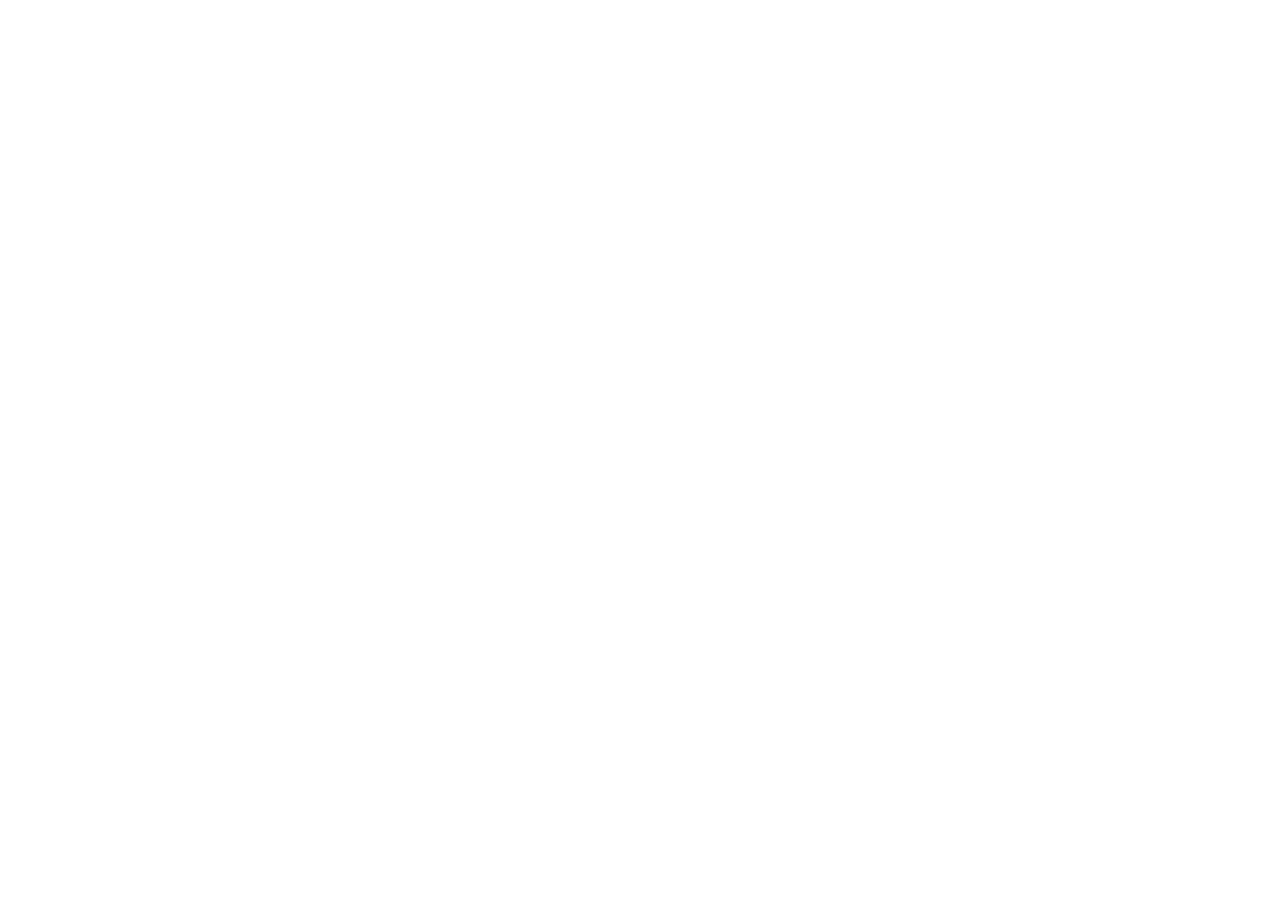
==== location.html @ ec419f12 "initial commit" ====
<!DOCTYPE html>
<html lang="en">
<head>
    <meta charset="UTF-8">
    <meta name="viewport" content="width=device-width, initial-scale=1.0">
    <title>Martin's Aquarium - Locations</title>
</head>
<body>
    
</body>
</html>
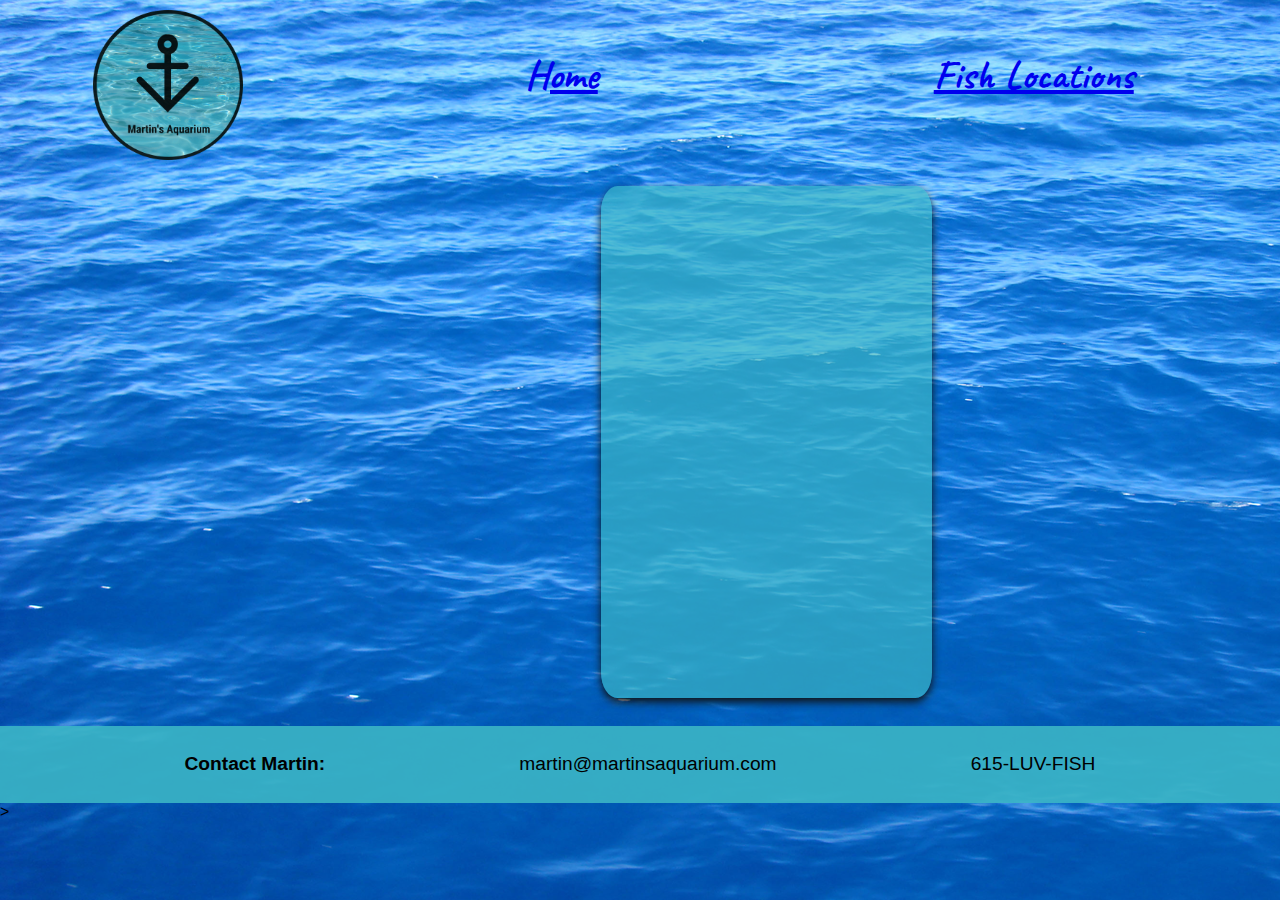
==== commit c7bf2183: "Edited dialogs to about me and updated + styled the footer" ====
--- a/location.html
+++ b/location.html
@@ -3,9 +3,38 @@
 <head>
     <meta charset="UTF-8">
     <meta name="viewport" content="width=device-width, initial-scale=1.0">
-    <title>Martin's Aquarium - Locations</title>
+    <title>Martin's Aquarium - Home </title>
+    <link rel="stylesheet" href="styles/main.css">
+    <link href="https://fonts.googleapis.com/css?family=Caveat&display=swap" rel="stylesheet">
 </head>
 <body>
-    
+<header class="header">
+    <div class="header__title">
+        <img width = "150px" src="/images/martinscropped.png">
+        <!-- <span>Martin's Fish</span> -->
+    </div>
+    <nav class="header__nav">
+        <div class="header__navitem">
+            <p><a href="index.html">Home</a></p>
+        </div>
+        <div class="header__navitem">
+            <p><a href="location.html">Fish Locations</a></p>
+        </div>
+    </nav>
+</header>
+<main class="index">
+    <article class="index__fishlist">
+        
+    </article>
+    <aside class="index__fishclean">
+    </aside>
+</main>
+<footer class="footer">
+    <div class="footeritem footerheader">Contact Martin:</div>
+    <div class="footeritem">martin@martinsaquarium.com</div>
+    <div class="footeritem">615-LUV-FISH</div>
+
+</footer>
+><script type="module" src="/scripts/main.js"></script>
 </body>
 </html>--- a/styles/main.css
+++ b/styles/main.css
@@ -0,0 +1,33 @@
+@import "/styles/fishclean.css";
+@import "/styles/fishlist.css";
+@import "/styles/footer.css";
+@import "/styles/header.css";
+
+body {
+    display:flex;
+    margin: 0;
+    flex-direction: column;
+    height: 100%;
+    background-image: url(/images/ocean.png);
+    background-repeat: no-repeat;
+    background-attachment: fixed;
+    font-family: Arial, Helvetica, sans-serif;
+    font-size: 1em;
+    position: relative;
+    overflow: auto;
+}
+a.link {
+    color:black;
+}
+a:visited {
+    color:black
+}
+a:hover {
+    color: rgb(214, 26, 19);
+}
+img {
+    display: block;
+    margin-left: auto;
+    margin-right: auto;
+}
+
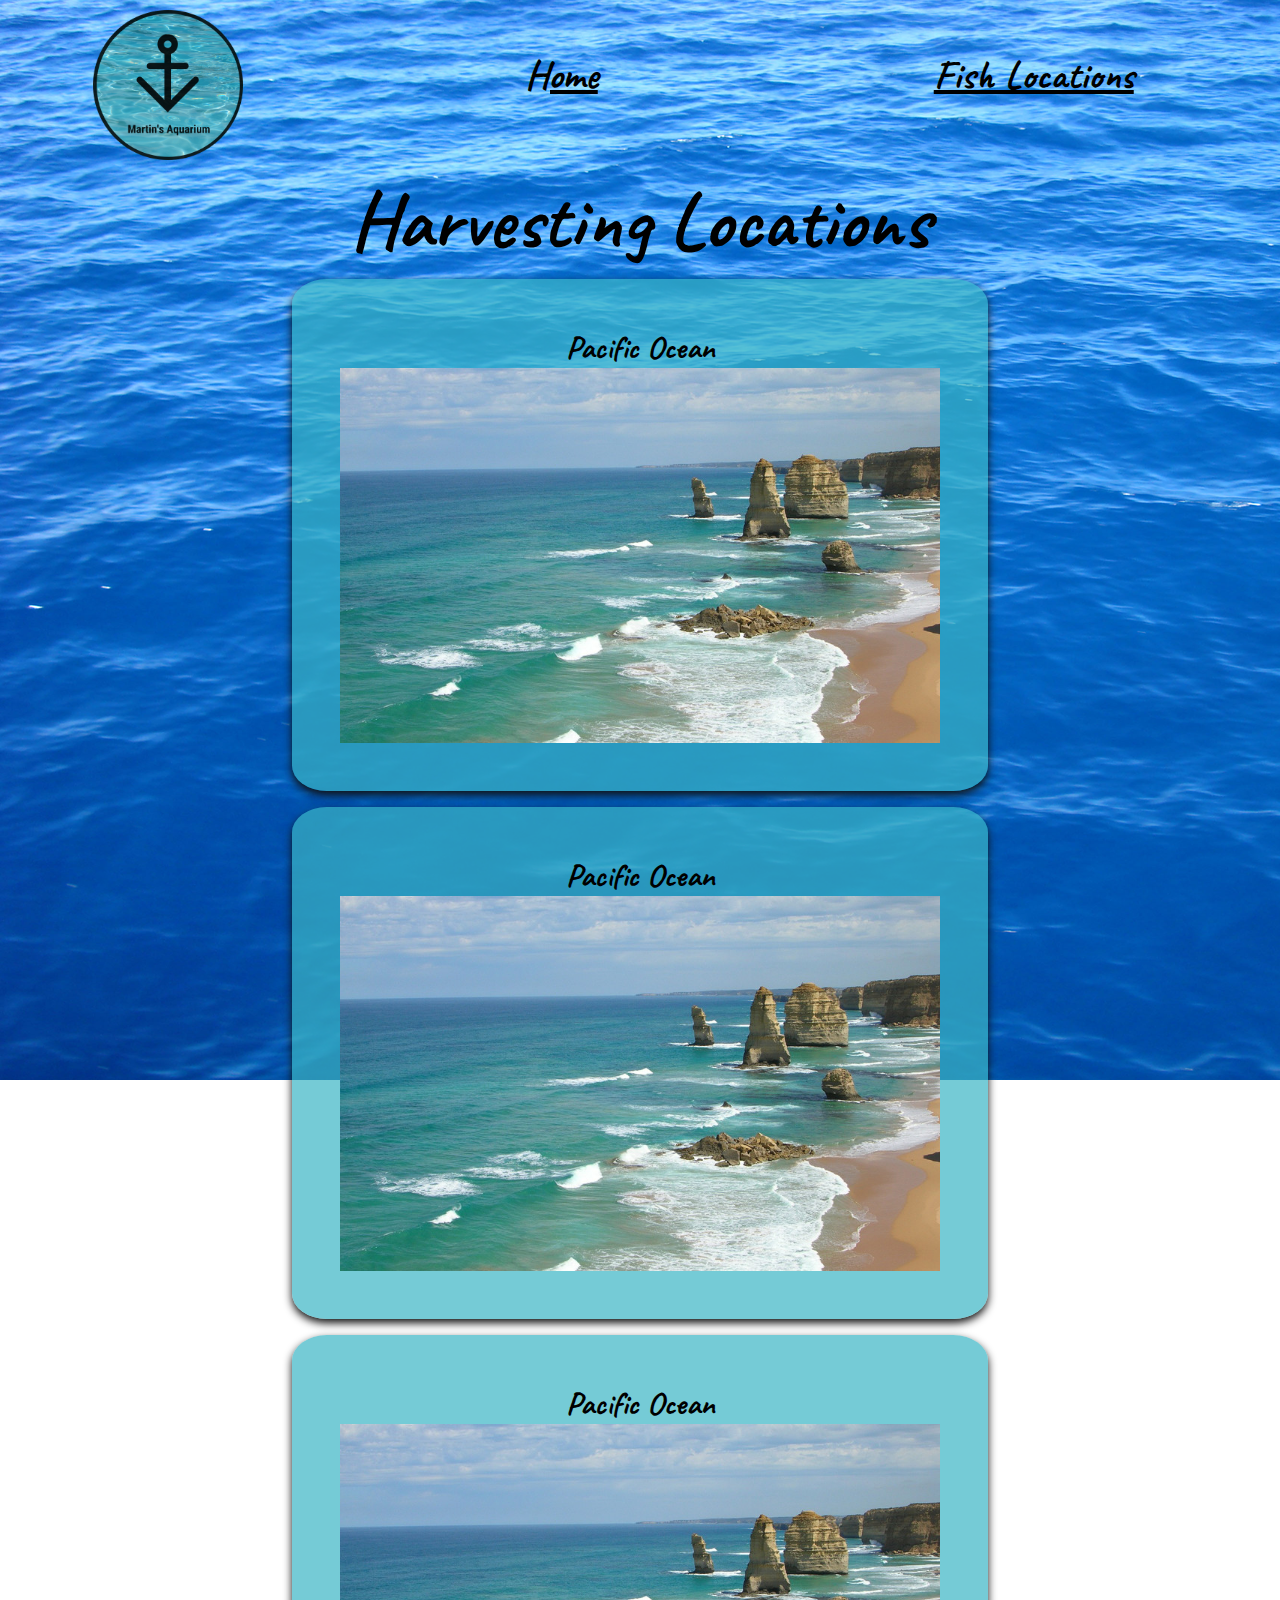
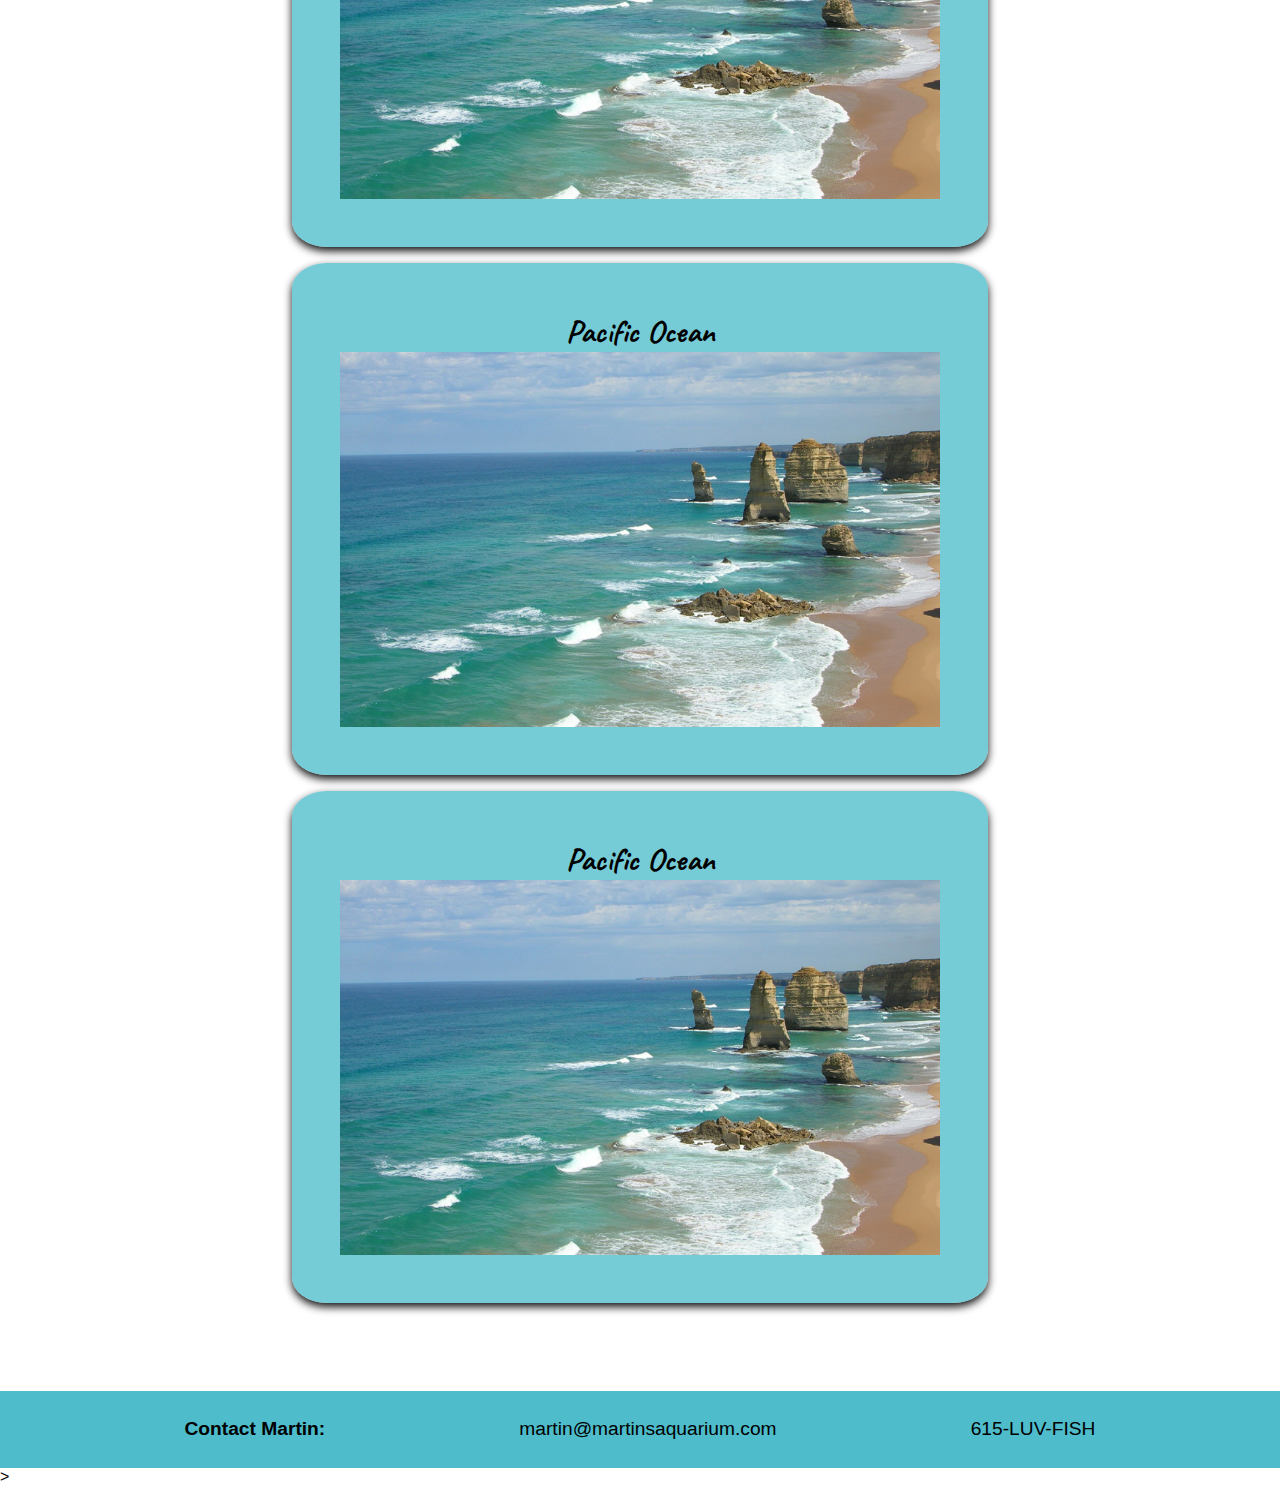
==== commit dd129831: "Location page styling" ====
--- a/location.html
+++ b/location.html
@@ -11,7 +11,6 @@
 <header class="header">
     <div class="header__title">
         <img width = "150px" src="/images/martinscropped.png">
-        <!-- <span>Martin's Fish</span> -->
     </div>
     <nav class="header__nav">
         <div class="header__navitem">
@@ -22,12 +21,55 @@
         </div>
     </nav>
 </header>
-<main class="index">
-    <article class="index__fishlist">
+<main class="locationpage">
+    <header>
+        <div class="locationpage__header">Harvesting Locations</div>
+    </header>
+    <aside class="location__quotes">
         
+    </aside>
+    <article class="location__locations">
+        <section class="location">
+            <div class="location__header">Pacific Ocean</div>
+            <div class="location__image"><img width = "600px" src="/images/pacific_ocean.jpg"></div>
+            <div class="location__detail"></div>
+            <div class="location__detail"></div>
+            <div class="location__detail"></div>
+            <div class="location__detail"></div>
+        </section>
+        <section class="location">
+            <div class="location__header">Pacific Ocean</div>
+            <div class="location__image"><img width = "600px" src="/images/pacific_ocean.jpg"></div>
+            <div class="location__detail"></div>
+            <div class="location__detail"></div>
+            <div class="location__detail"></div>
+            <div class="location__detail"></div>
+        </section>
+        <section class="location">
+            <div class="location__header">Pacific Ocean</div>
+            <div class="location__image"><img width = "600px" src="/images/pacific_ocean.jpg"></div>
+            <div class="location__detail"></div>
+            <div class="location__detail"></div>
+            <div class="location__detail"></div>
+            <div class="location__detail"></div>
+        </section>
+        <section class="location">
+            <div class="location__header">Pacific Ocean</div>
+            <div class="location__image"><img width = "600px" src="/images/pacific_ocean.jpg"></div>
+            <div class="location__detail"></div>
+            <div class="location__detail"></div>
+            <div class="location__detail"></div>
+            <div class="location__detail"></div>
+        </section>
+        <section class="location">
+            <div class="location__header">Pacific Ocean</div>
+            <div class="location__image"><img width = "600px" src="/images/pacific_ocean.jpg"></div>
+            <div class="location__detail"></div>
+            <div class="location__detail"></div>
+            <div class="location__detail"></div>
+            <div class="location__detail"></div>
+        </section>
     </article>
-    <aside class="index__fishclean">
-    </aside>
 </main>
 <footer class="footer">
     <div class="footeritem footerheader">Contact Martin:</div>
--- a/styles/main.css
+++ b/styles/main.css
@@ -2,6 +2,7 @@
 @import "/styles/fishlist.css";
 @import "/styles/footer.css";
 @import "/styles/header.css";
+@import "/styles/locations.css";
 
 body {
     display:flex;
@@ -16,7 +17,7 @@
     position: relative;
     overflow: auto;
 }
-a.link {
+a:link {
     color:black;
 }
 a:visited {
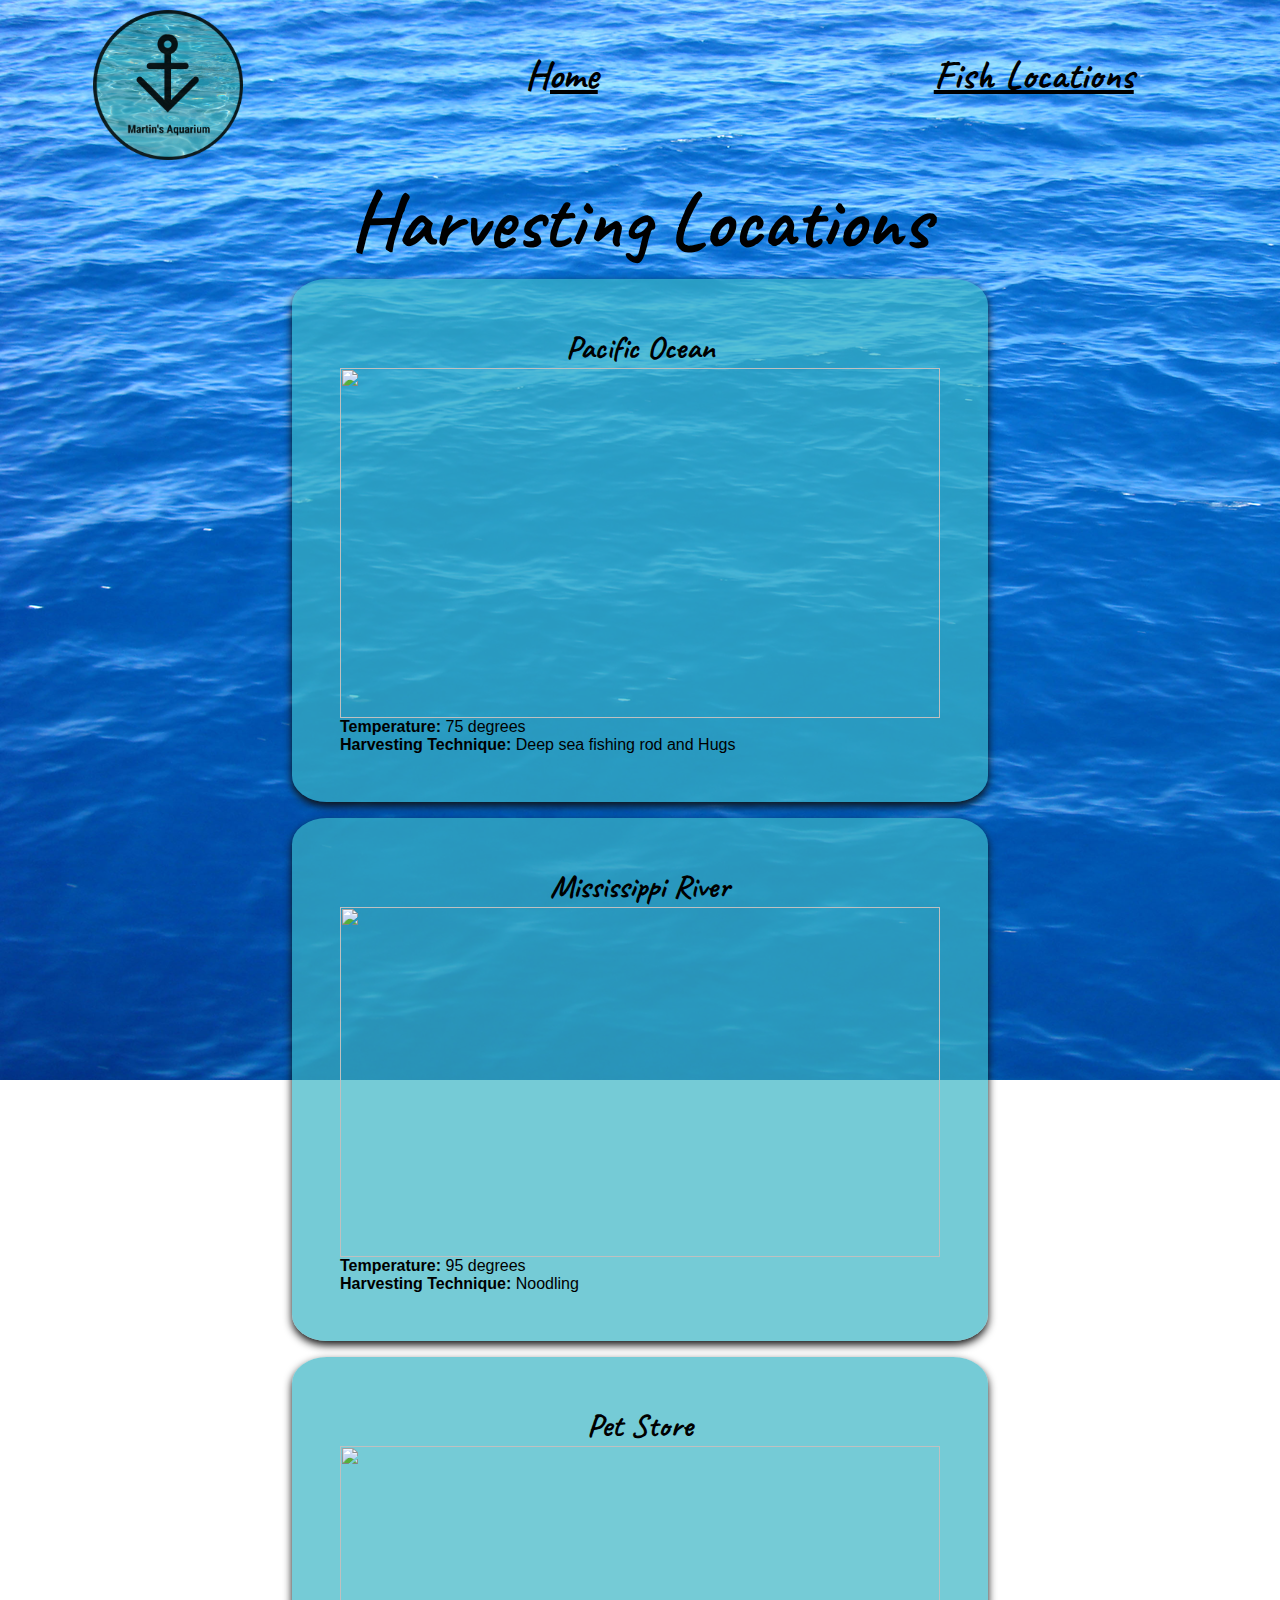
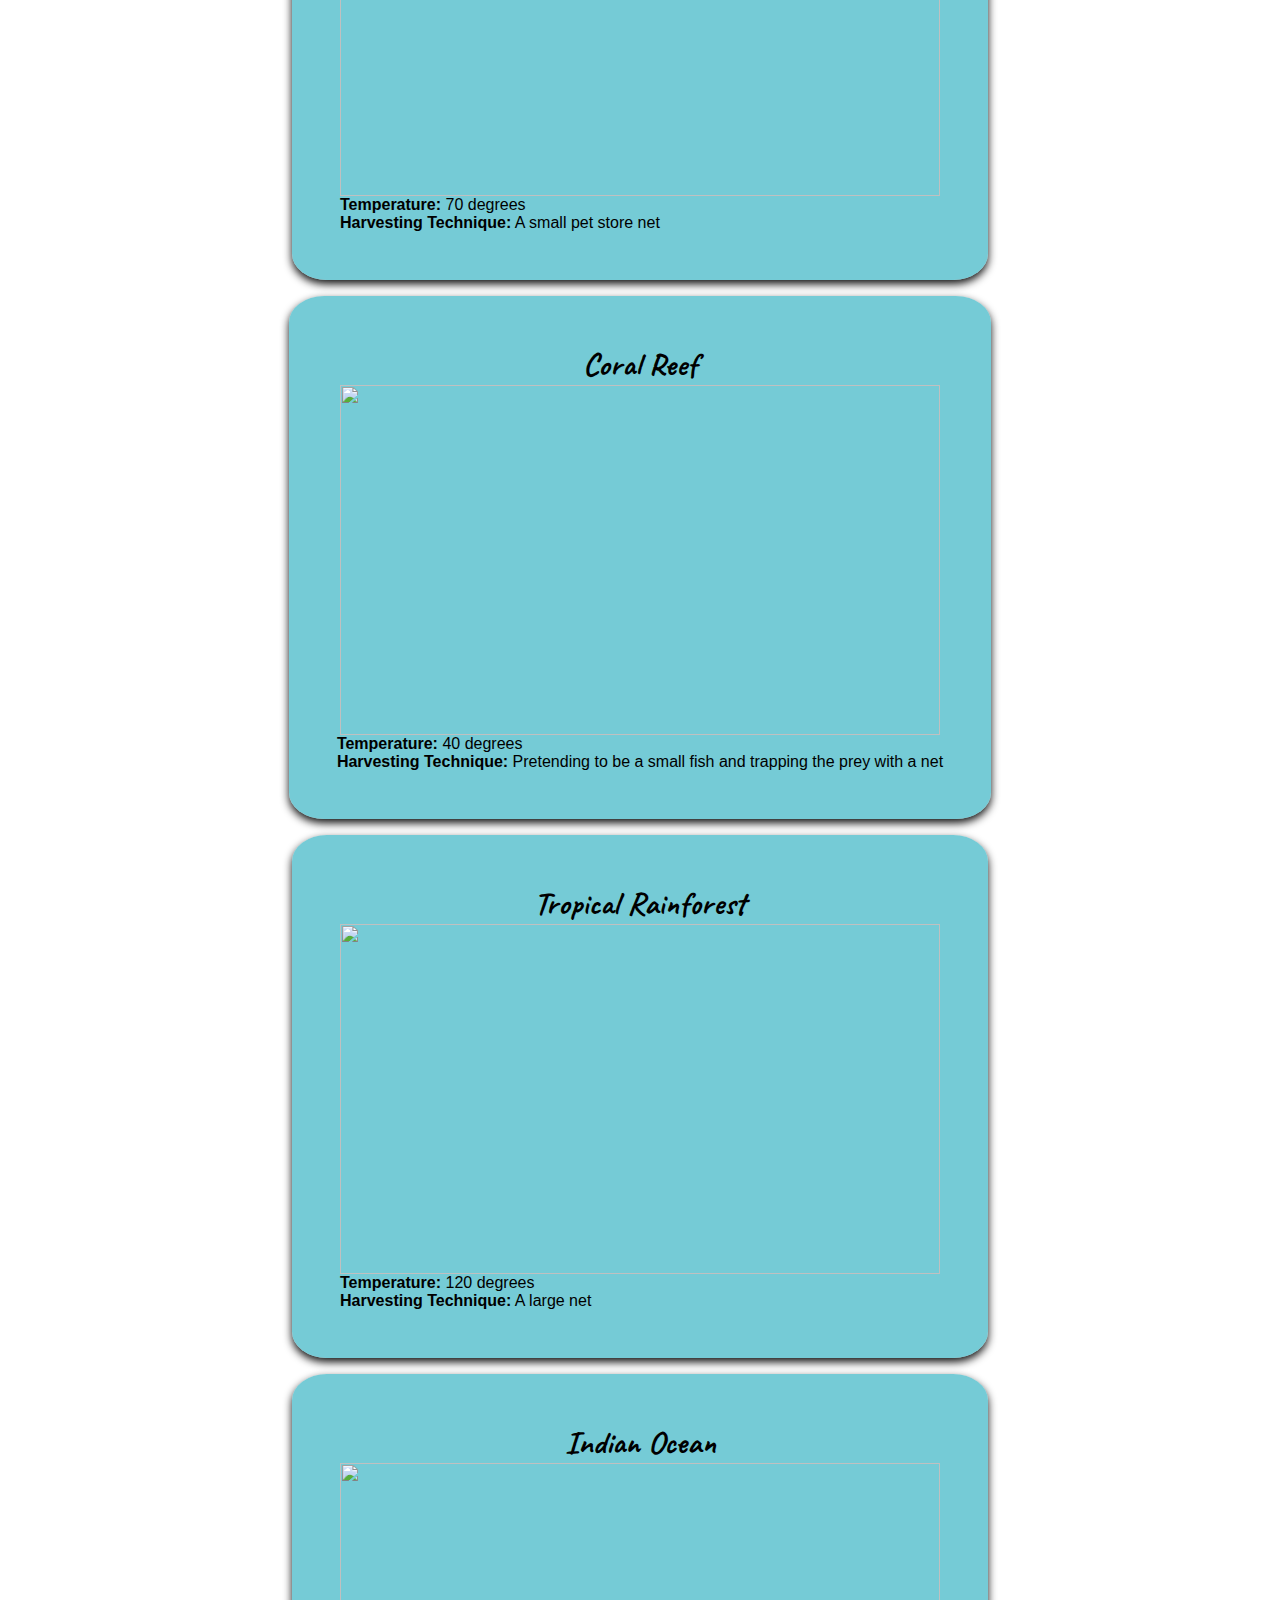
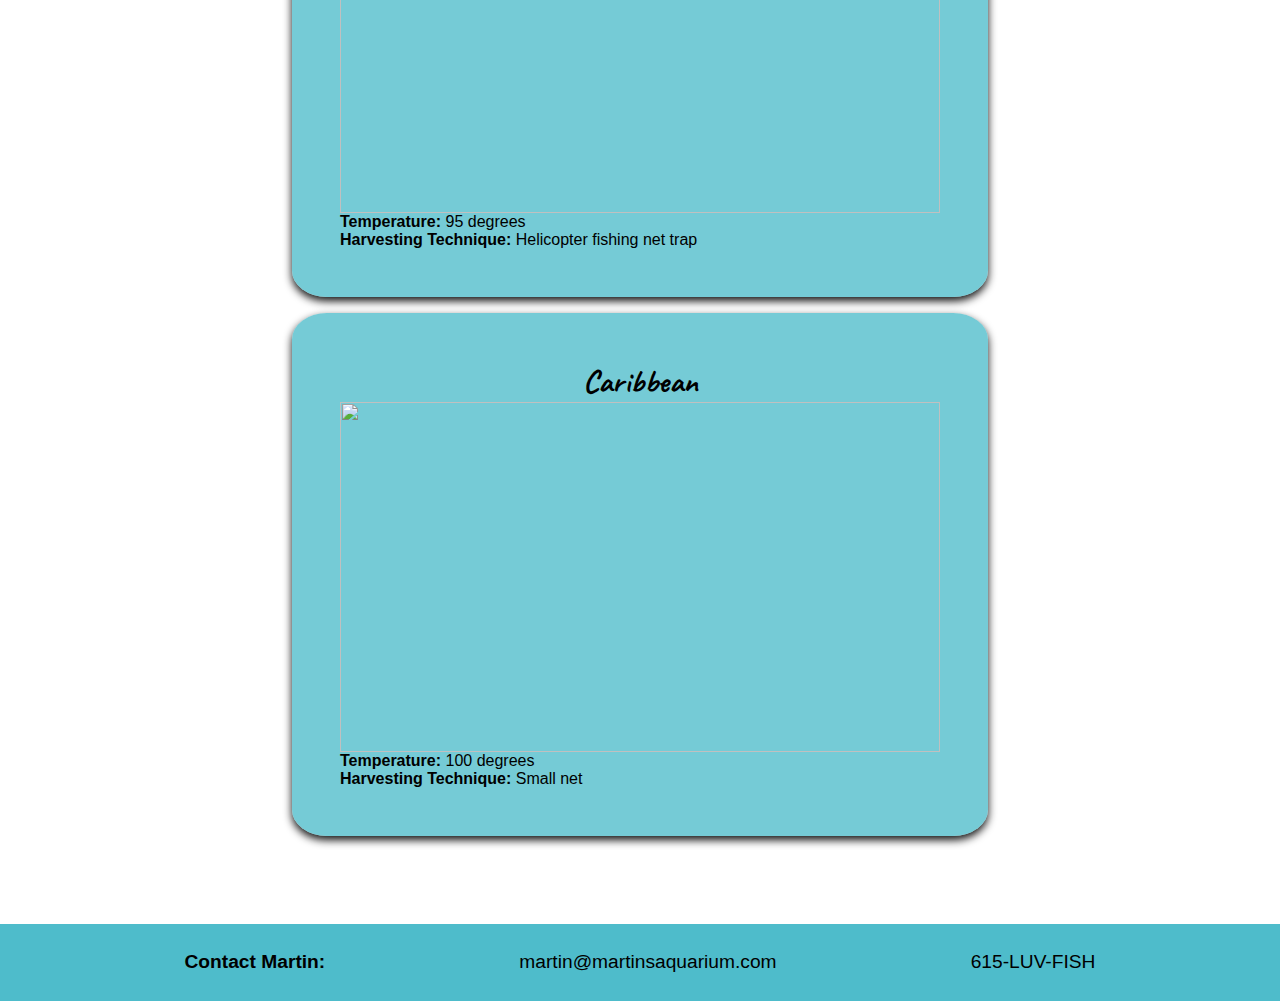
==== commit 751bfcd2: "finished automatic location creator in javascript + styled the page slightly" ====
--- a/location.html
+++ b/location.html
@@ -29,46 +29,7 @@
         
     </aside>
     <article class="location__locations">
-        <section class="location">
-            <div class="location__header">Pacific Ocean</div>
-            <div class="location__image"><img width = "600px" src="/images/pacific_ocean.jpg"></div>
-            <div class="location__detail"></div>
-            <div class="location__detail"></div>
-            <div class="location__detail"></div>
-            <div class="location__detail"></div>
-        </section>
-        <section class="location">
-            <div class="location__header">Pacific Ocean</div>
-            <div class="location__image"><img width = "600px" src="/images/pacific_ocean.jpg"></div>
-            <div class="location__detail"></div>
-            <div class="location__detail"></div>
-            <div class="location__detail"></div>
-            <div class="location__detail"></div>
-        </section>
-        <section class="location">
-            <div class="location__header">Pacific Ocean</div>
-            <div class="location__image"><img width = "600px" src="/images/pacific_ocean.jpg"></div>
-            <div class="location__detail"></div>
-            <div class="location__detail"></div>
-            <div class="location__detail"></div>
-            <div class="location__detail"></div>
-        </section>
-        <section class="location">
-            <div class="location__header">Pacific Ocean</div>
-            <div class="location__image"><img width = "600px" src="/images/pacific_ocean.jpg"></div>
-            <div class="location__detail"></div>
-            <div class="location__detail"></div>
-            <div class="location__detail"></div>
-            <div class="location__detail"></div>
-        </section>
-        <section class="location">
-            <div class="location__header">Pacific Ocean</div>
-            <div class="location__image"><img width = "600px" src="/images/pacific_ocean.jpg"></div>
-            <div class="location__detail"></div>
-            <div class="location__detail"></div>
-            <div class="location__detail"></div>
-            <div class="location__detail"></div>
-        </section>
+        
     </article>
 </main>
 <footer class="footer">
@@ -77,6 +38,6 @@
     <div class="footeritem">615-LUV-FISH</div>
 
 </footer>
-><script type="module" src="/scripts/main.js"></script>
+<script type="module" src="/scripts/Locations/main.js"></script>
 </body>
 </html>--- a/styles/main.css
+++ b/styles/main.css
@@ -32,3 +32,4 @@
     margin-right: auto;
 }
 
+
